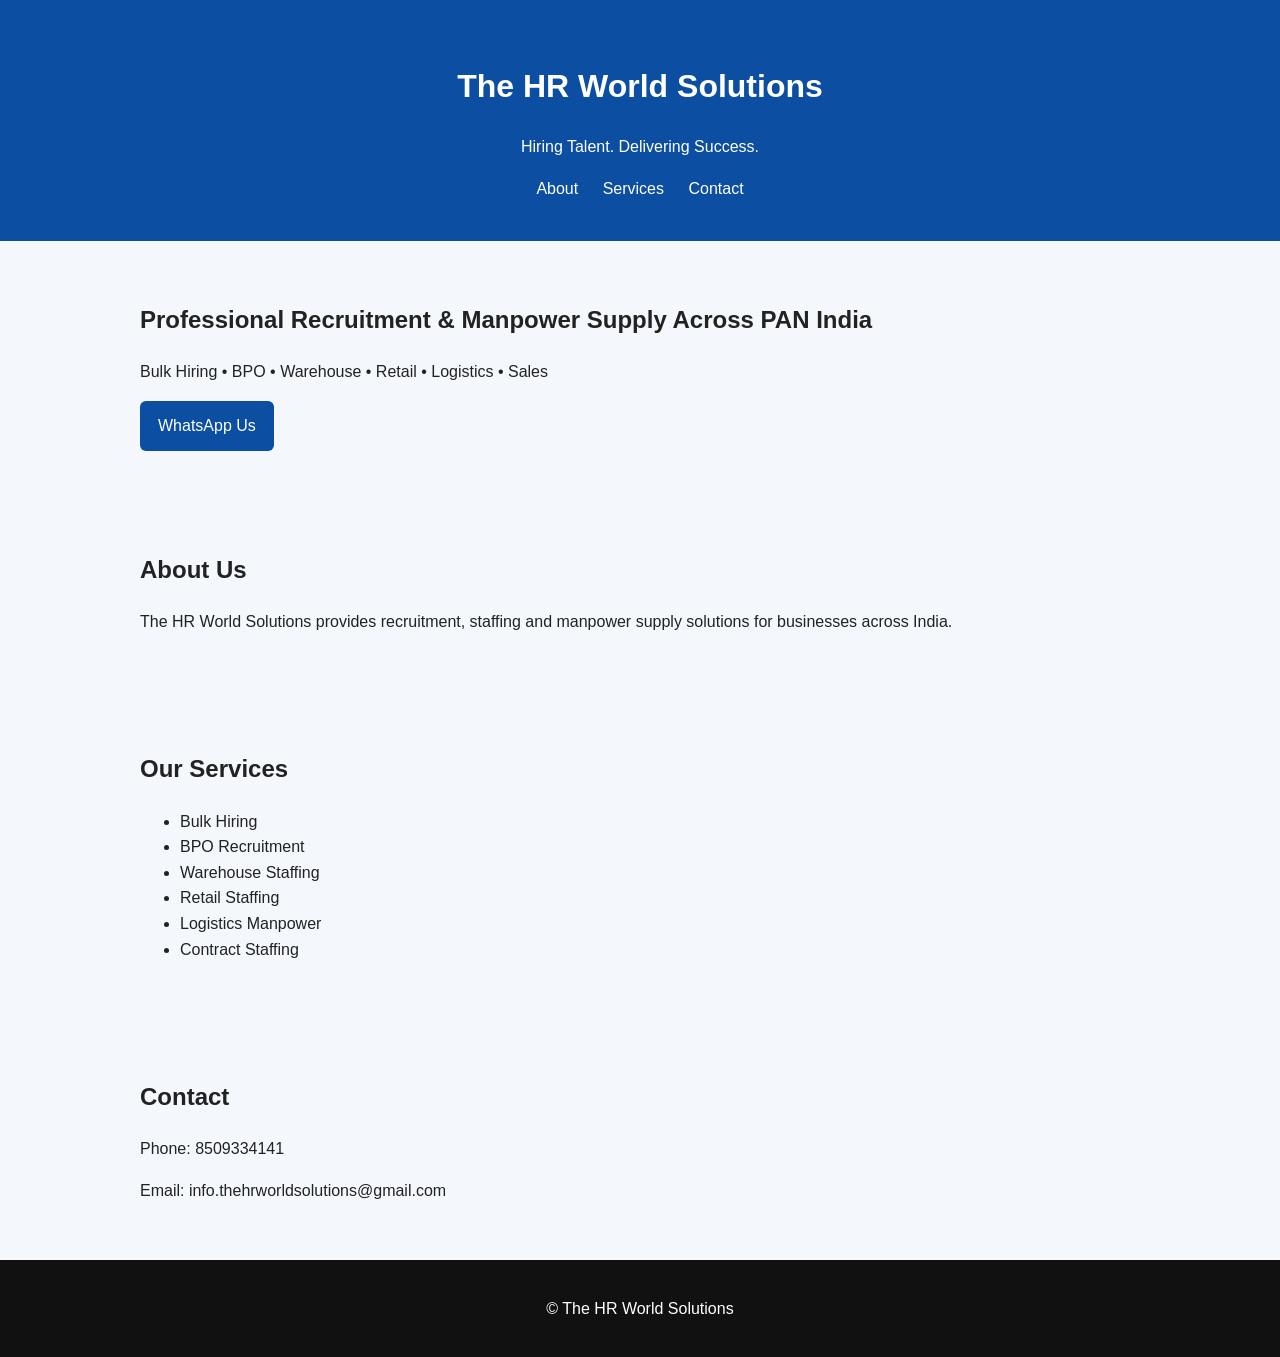
==== index.html @ 797f1b2f "Add files via upload" ====
<!DOCTYPE html>
<html lang="en">
<head>
<meta charset="UTF-8">
<meta name="viewport" content="width=device-width, initial-scale=1.0">
<title>The HR World Solutions</title>
<link rel="stylesheet" href="style.css">
</head>
<body>
<header>
<h1>The HR World Solutions</h1>
<p>Hiring Talent. Delivering Success.</p>
<nav>
<a href="#about">About</a>
<a href="#services">Services</a>
<a href="#contact">Contact</a>
</nav>
</header>

<section id="hero">
<h2>Professional Recruitment & Manpower Supply Across PAN India</h2>
<p>Bulk Hiring • BPO • Warehouse • Retail • Logistics • Sales</p>
<a class="btn" href="https://wa.me/918509334141">WhatsApp Us</a>
</section>

<section id="about">
<h2>About Us</h2>
<p>The HR World Solutions provides recruitment, staffing and manpower supply solutions for businesses across India.</p>
</section>

<section id="services">
<h2>Our Services</h2>
<ul>
<li>Bulk Hiring</li>
<li>BPO Recruitment</li>
<li>Warehouse Staffing</li>
<li>Retail Staffing</li>
<li>Logistics Manpower</li>
<li>Contract Staffing</li>
</ul>
</section>

<section id="contact">
<h2>Contact</h2>
<p>Phone: 8509334141</p>
<p>Email: info.thehrworldsolutions@gmail.com</p>
</section>

<footer>
<p>© The HR World Solutions</p>
</footer>
</body>
</html>
---- style.css ----
body{font-family:Arial,sans-serif;margin:0;line-height:1.6;background:#f4f8fc;color:#222}
header{background:#0b4ea2;color:#fff;text-align:center;padding:40px 20px}
nav a{color:#fff;margin:0 10px;text-decoration:none}
section{padding:40px 20px;max-width:1000px;margin:auto}
.btn{display:inline-block;background:#0b4ea2;color:#fff;padding:12px 18px;text-decoration:none;border-radius:6px}
footer{background:#111;color:#fff;text-align:center;padding:20px}
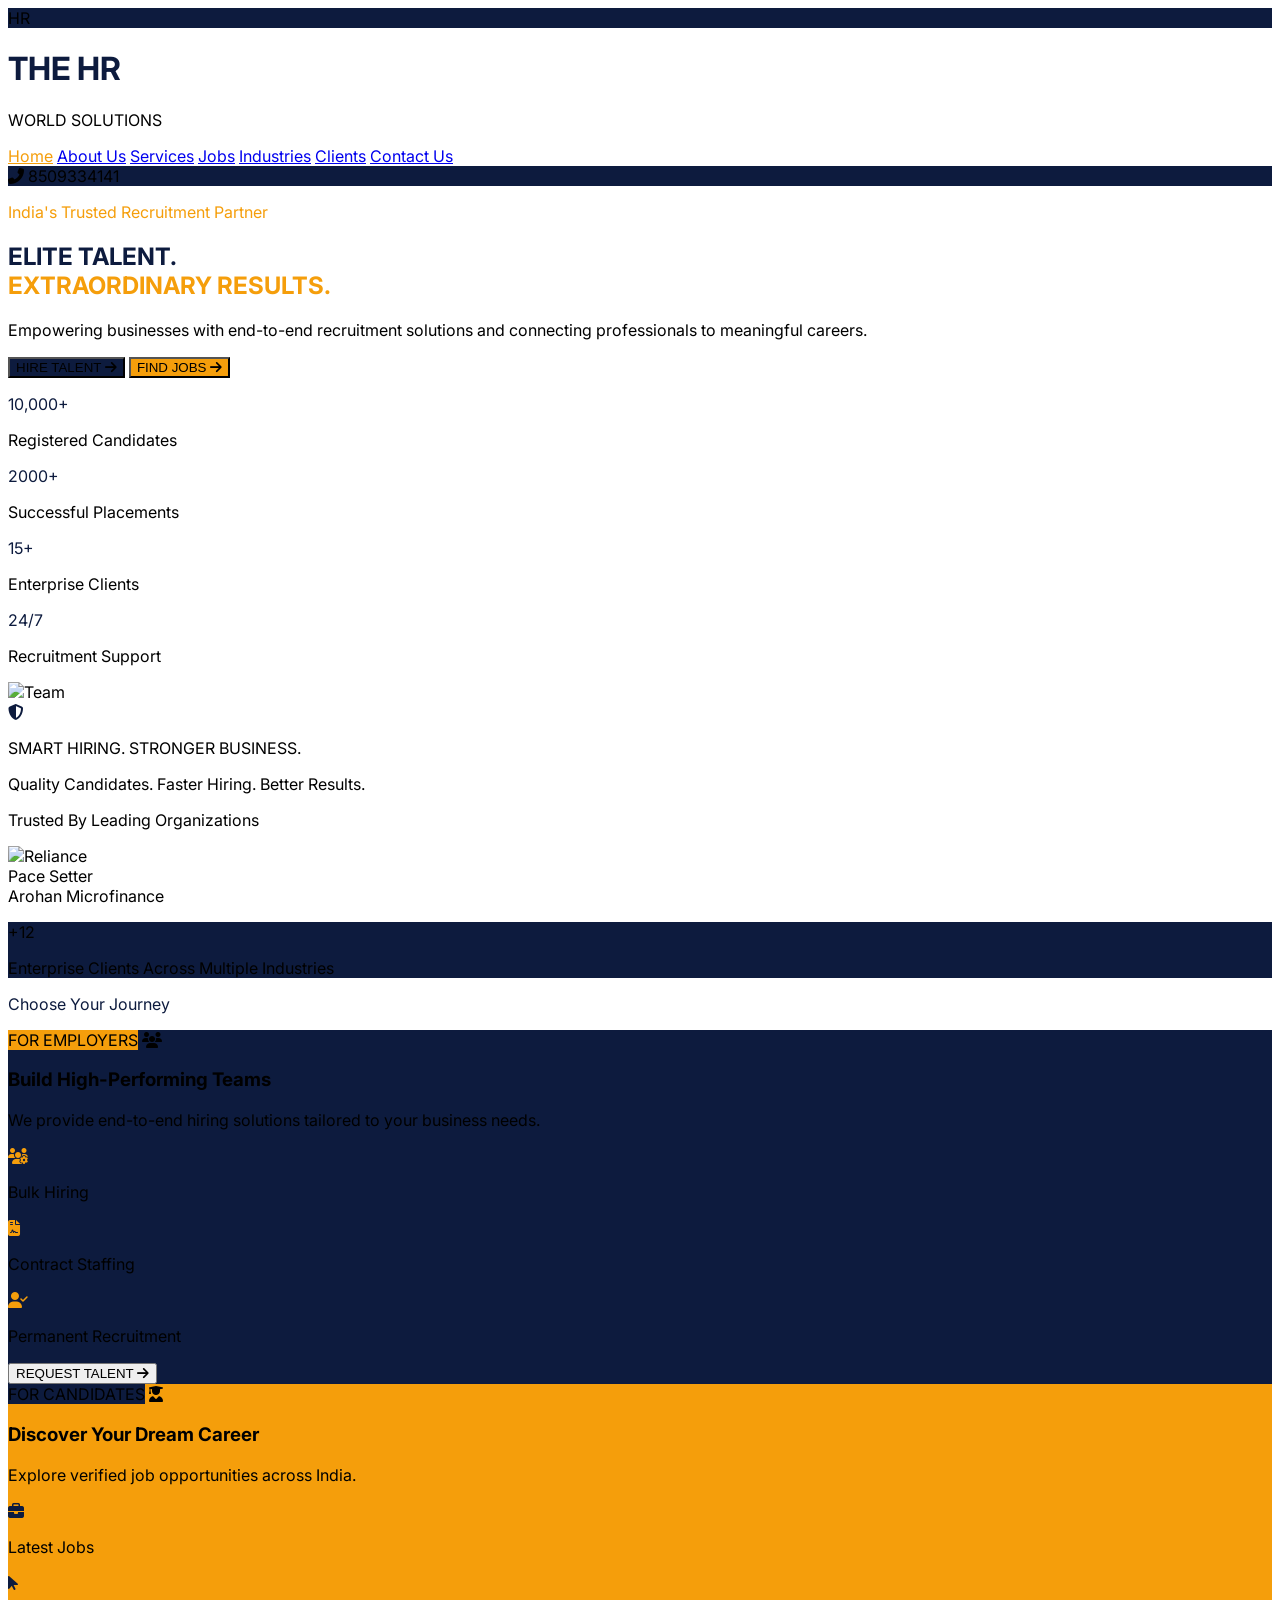
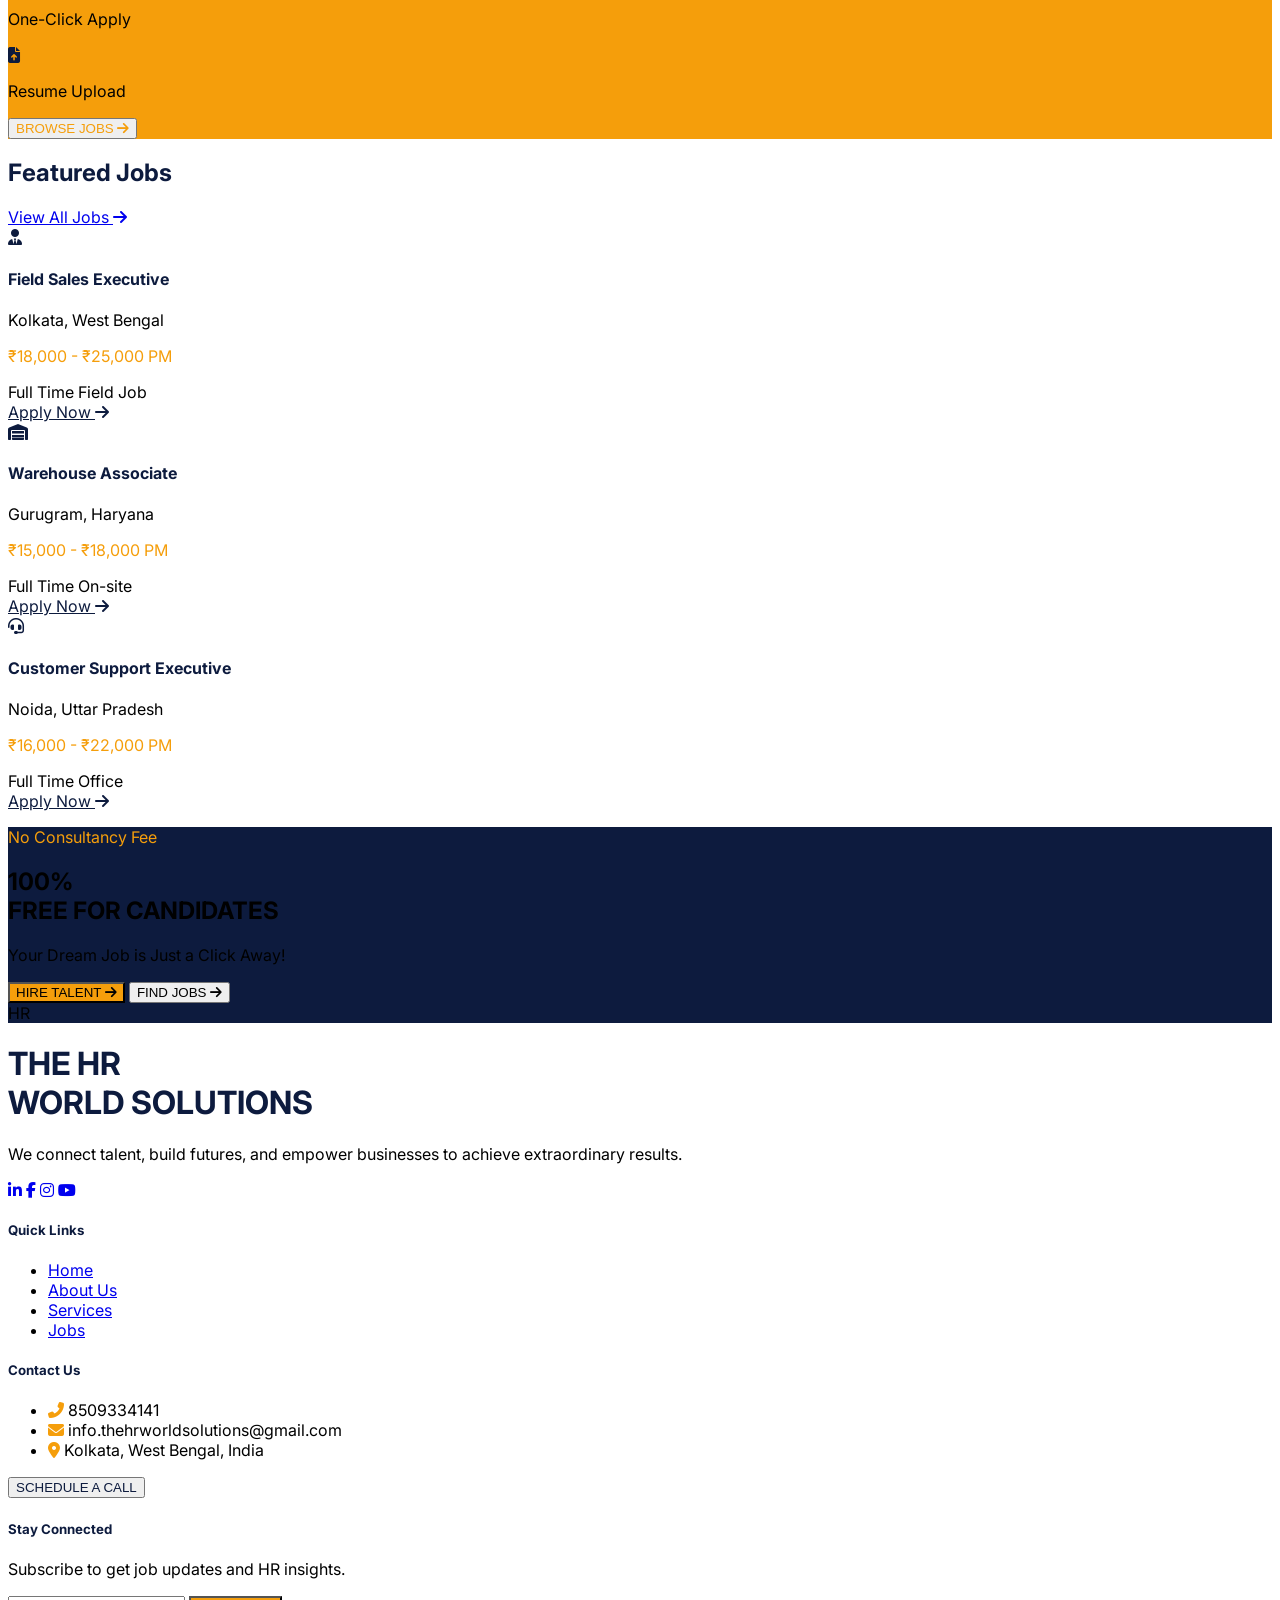
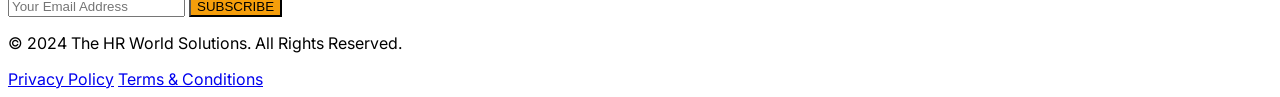
==== commit 854ecd06: "Update index.html" ====
--- a/index.html
+++ b/index.html
@@ -1,53 +1,290 @@
 <!DOCTYPE html>
 <html lang="en">
 <head>
-<meta charset="UTF-8">
-<meta name="viewport" content="width=device-width, initial-scale=1.0">
-<title>The HR World Solutions</title>
-<link rel="stylesheet" href="style.css">
+    <meta charset="UTF-8">
+    <meta name="viewport" content="width=device-width, initial-scale=1.0">
+    <title>The HR World Solutions | Elite Talent</title>
+    <script src="https://cdn.tailwindcss.com"></script>
+    <link rel="stylesheet" href="https://cdnjs.cloudflare.com/ajax/libs/font-awesome/6.4.0/css/all.min.css">
+    <link href="https://fonts.googleapis.com/css2?family=Inter:wght@300;400;600;700;800&display=swap" rel="stylesheet">
+    <style>
+        body { font-family: 'Inter', sans-serif; }
+        .bg-hr-blue { background-color: #0d1b3e; }
+        .text-hr-blue { color: #0d1b3e; }
+        .bg-hr-orange { background-color: #f59e0b; }
+        .text-hr-orange { color: #f59e0b; }
+        .hero-gradient { background: linear-gradient(rgba(255,255,255,0.8), rgba(255,255,255,0.8)), url('https://images.unsplash.com/photo-1600880212340-02d9565039c5?auto=format&fit=crop&q=80&w=1920'); background-size: cover; background-position: center; }
+    </style>
 </head>
-<body>
-<header>
-<h1>The HR World Solutions</h1>
-<p>Hiring Talent. Delivering Success.</p>
-<nav>
-<a href="#about">About</a>
-<a href="#services">Services</a>
-<a href="#contact">Contact</a>
-</nav>
-</header>
-
-<section id="hero">
-<h2>Professional Recruitment & Manpower Supply Across PAN India</h2>
-<p>Bulk Hiring • BPO • Warehouse • Retail • Logistics • Sales</p>
-<a class="btn" href="https://wa.me/918509334141">WhatsApp Us</a>
-</section>
-
-<section id="about">
-<h2>About Us</h2>
-<p>The HR World Solutions provides recruitment, staffing and manpower supply solutions for businesses across India.</p>
-</section>
-
-<section id="services">
-<h2>Our Services</h2>
-<ul>
-<li>Bulk Hiring</li>
-<li>BPO Recruitment</li>
-<li>Warehouse Staffing</li>
-<li>Retail Staffing</li>
-<li>Logistics Manpower</li>
-<li>Contract Staffing</li>
-</ul>
-</section>
-
-<section id="contact">
-<h2>Contact</h2>
-<p>Phone: 8509334141</p>
-<p>Email: info.thehrworldsolutions@gmail.com</p>
-</section>
-
-<footer>
-<p>© The HR World Solutions</p>
-</footer>
+<body class="bg-gray-50">
+
+    <!-- Header / Navbar -->
+    <header class="bg-white shadow-sm sticky top-0 z-50">
+        <div class="container mx-auto px-4 py-3 flex justify-between items-center">
+            <div class="flex items-center gap-2">
+                <div class="w-10 h-10 bg-hr-blue rounded-full flex items-center justify-center text-white font-bold">HR</div>
+                <div>
+                    <h1 class="text-lg font-extrabold text-hr-blue leading-none">THE HR</h1>
+                    <p class="text-[10px] text-gray-500 tracking-widest">WORLD SOLUTIONS</p>
+                </div>
+            </div>
+            <nav class="hidden md:flex space-x-6 text-sm font-semibold text-gray-700">
+                <a href="#" class="text-hr-orange border-b-2 border-hr-orange">Home</a>
+                <a href="#" class="hover:text-hr-orange">About Us</a>
+                <a href="#" class="hover:text-hr-orange">Services</a>
+                <a href="#" class="hover:text-hr-orange">Jobs</a>
+                <a href="#" class="hover:text-hr-orange">Industries</a>
+                <a href="#" class="hover:text-hr-orange">Clients</a>
+                <a href="#" class="hover:text-hr-orange">Contact Us</a>
+            </nav>
+            <div class="bg-hr-blue text-white px-4 py-2 rounded-full flex items-center gap-2 font-bold">
+                <i class="fas fa-phone-alt"></i> 8509334141
+            </div>
+        </div>
+    </header>
+
+    <!-- Hero Section -->
+    <section class="hero-gradient py-20">
+        <div class="container mx-auto px-4 flex flex-col md:flex-row items-center">
+            <div class="md:w-1/2">
+                <p class="text-hr-orange font-bold text-sm tracking-widest uppercase mb-2">India's Trusted Recruitment Partner</p>
+                <h2 class="text-5xl md:text-6xl font-extrabold text-hr-blue mb-4">ELITE TALENT. <br><span class="text-hr-orange">EXTRAORDINARY RESULTS.</span></h2>
+                <p class="text-gray-600 text-lg mb-8 max-w-lg">Empowering businesses with end-to-end recruitment solutions and connecting professionals to meaningful careers.</p>
+                <div class="flex gap-4">
+                    <button class="bg-hr-blue text-white px-8 py-3 rounded font-bold flex items-center gap-2 hover:bg-opacity-90">HIRE TALENT <i class="fas fa-arrow-right"></i></button>
+                    <button class="bg-hr-orange text-white px-8 py-3 rounded font-bold flex items-center gap-2 hover:bg-opacity-90">FIND JOBS <i class="fas fa-arrow-right"></i></button>
+                </div>
+                
+                <!-- Quick Stats -->
+                <div class="grid grid-cols-2 md:grid-cols-4 gap-4 mt-12">
+                    <div class="text-center">
+                        <p class="text-2xl font-bold text-hr-blue">10,000+</p>
+                        <p class="text-xs text-gray-500">Registered Candidates</p>
+                    </div>
+                    <div class="text-center">
+                        <p class="text-2xl font-bold text-hr-blue">2000+</p>
+                        <p class="text-xs text-gray-500">Successful Placements</p>
+                    </div>
+                    <div class="text-center">
+                        <p class="text-2xl font-bold text-hr-blue">15+</p>
+                        <p class="text-xs text-gray-500">Enterprise Clients</p>
+                    </div>
+                    <div class="text-center">
+                        <p class="text-2xl font-bold text-hr-blue">24/7</p>
+                        <p class="text-xs text-gray-500">Recruitment Support</p>
+                    </div>
+                </div>
+            </div>
+            <div class="md:w-1/2 mt-12 md:mt-0 relative">
+                <img src="https://images.unsplash.com/photo-1521737711867-e3b97375f902?auto=format&fit=crop&q=80&w=800" alt="Team" class="rounded-lg shadow-2xl">
+                <!-- Floating Card -->
+                <div class="absolute -bottom-6 -left-6 bg-white p-4 rounded shadow-xl border-l-4 border-hr-blue max-w-xs hidden md:block">
+                    <div class="flex items-center gap-3">
+                        <i class="fas fa-shield-alt text-hr-blue text-2xl"></i>
+                        <div>
+                            <p class="font-bold text-sm">SMART HIRING. STRONGER BUSINESS.</p>
+                            <p class="text-[10px] text-gray-500">Quality Candidates. Faster Hiring. Better Results.</p>
+                        </div>
+                    </div>
+                </div>
+            </div>
+        </div>
+    </section>
+
+    <!-- Trusted By Section -->
+    <section class="py-10 bg-white border-b">
+        <div class="container mx-auto px-4">
+            <p class="text-center text-xs font-bold text-gray-400 uppercase tracking-widest mb-6">Trusted By Leading Organizations</p>
+            <div class="flex flex-wrap justify-center items-center gap-8 md:gap-16 opacity-70">
+                <img src="https://upload.wikimedia.org/wikipedia/commons/e/ee/Reliance_Industries_Logo.svg" alt="Reliance" class="h-8">
+                <div class="font-bold text-xl text-gray-400 italic">Pace Setter</div>
+                <div class="font-bold text-xl text-gray-400">Arohan <span class="text-xs block font-normal">Microfinance</span></div>
+                <div class="bg-hr-blue text-white px-6 py-3 rounded text-center">
+                    <p class="text-xl font-bold">+12</p>
+                    <p class="text-[10px] uppercase">Enterprise Clients Across Multiple Industries</p>
+                </div>
+            </div>
+        </div>
+    </section>
+
+    <!-- Journey Section -->
+    <section class="py-16">
+        <div class="container mx-auto px-4">
+            <div class="text-center mb-12">
+                <p class="text-hr-blue font-bold tracking-widest mb-2 uppercase text-sm">Choose Your Journey</p>
+                <div class="h-1 w-20 bg-hr-orange mx-auto"></div>
+            </div>
+            <div class="grid md:grid-cols-2 gap-8">
+                <!-- For Employers -->
+                <div class="bg-hr-blue text-white rounded-xl p-10 flex flex-col justify-between">
+                    <div>
+                        <div class="flex items-center gap-4 mb-6">
+                            <span class="bg-hr-orange text-white text-[10px] font-bold px-3 py-1 rounded">FOR EMPLOYERS</span>
+                            <i class="fas fa-users text-4xl"></i>
+                        </div>
+                        <h3 class="text-3xl font-bold mb-4">Build High-Performing Teams</h3>
+                        <p class="text-gray-300 mb-8">We provide end-to-end hiring solutions tailored to your business needs.</p>
+                        <div class="grid grid-cols-3 gap-4 mb-8 text-center text-[10px]">
+                            <div><i class="fas fa-users-cog text-2xl mb-2 text-hr-orange"></i><p>Bulk Hiring</p></div>
+                            <div><i class="fas fa-file-contract text-2xl mb-2 text-hr-orange"></i><p>Contract Staffing</p></div>
+                            <div><i class="fas fa-user-check text-2xl mb-2 text-hr-orange"></i><p>Permanent Recruitment</p></div>
+                        </div>
+                    </div>
+                    <button class="border border-white text-white px-6 py-2 rounded-full w-max hover:bg-white hover:text-hr-blue transition font-bold">REQUEST TALENT <i class="fas fa-arrow-right ml-2"></i></button>
+                </div>
+
+                <!-- For Candidates -->
+                <div class="bg-hr-orange text-white rounded-xl p-10 flex flex-col justify-between">
+                    <div>
+                        <div class="flex items-center gap-4 mb-6">
+                            <span class="bg-hr-blue text-white text-[10px] font-bold px-3 py-1 rounded">FOR CANDIDATES</span>
+                            <i class="fas fa-user-graduate text-4xl"></i>
+                        </div>
+                        <h3 class="text-3xl font-bold mb-4">Discover Your Dream Career</h3>
+                        <p class="text-white/80 mb-8">Explore verified job opportunities across India.</p>
+                        <div class="grid grid-cols-3 gap-4 mb-8 text-center text-[10px]">
+                            <div><i class="fas fa-briefcase text-2xl mb-2 text-hr-blue"></i><p>Latest Jobs</p></div>
+                            <div><i class="fas fa-mouse-pointer text-2xl mb-2 text-hr-blue"></i><p>One-Click Apply</p></div>
+                            <div><i class="fas fa-file-upload text-2xl mb-2 text-hr-blue"></i><p>Resume Upload</p></div>
+                        </div>
+                    </div>
+                    <button class="bg-white text-hr-orange px-6 py-2 rounded-full w-max shadow hover:bg-gray-100 transition font-bold">BROWSE JOBS <i class="fas fa-arrow-right ml-2"></i></button>
+                </div>
+            </div>
+        </div>
+    </section>
+
+    <!-- Jobs Section -->
+    <section class="py-16 bg-white">
+        <div class="container mx-auto px-4">
+            <div class="flex justify-between items-end mb-10">
+                <div>
+                    <h2 class="text-2xl font-bold text-hr-blue uppercase tracking-wide">Featured Jobs</h2>
+                    <div class="h-1 w-12 bg-hr-orange mt-2"></div>
+                </div>
+                <a href="#" class="text-gray-500 font-bold hover:text-hr-orange">View All Jobs <i class="fas fa-arrow-right ml-1"></i></a>
+            </div>
+            <div class="grid md:grid-cols-3 gap-6">
+                <!-- Job Card 1 -->
+                <div class="border rounded-lg p-6 hover:shadow-lg transition">
+                    <div class="flex items-start gap-4 mb-4">
+                        <div class="w-12 h-12 bg-gray-100 rounded flex items-center justify-center text-hr-blue text-xl"><i class="fas fa-user-tie"></i></div>
+                        <div>
+                            <h4 class="font-bold text-hr-blue">Field Sales Executive</h4>
+                            <p class="text-xs text-gray-500">Kolkata, West Bengal</p>
+                        </div>
+                    </div>
+                    <p class="text-hr-orange font-bold mb-4">₹18,000 - ₹25,000 PM</p>
+                    <div class="flex gap-2 mb-6">
+                        <span class="text-[10px] bg-gray-100 px-2 py-1 rounded">Full Time</span>
+                        <span class="text-[10px] bg-gray-100 px-2 py-1 rounded">Field Job</span>
+                    </div>
+                    <a href="#" class="text-hr-blue text-sm font-bold flex items-center gap-1">Apply Now <i class="fas fa-arrow-right text-[10px]"></i></a>
+                </div>
+                <!-- Job Card 2 -->
+                <div class="border rounded-lg p-6 hover:shadow-lg transition">
+                    <div class="flex items-start gap-4 mb-4">
+                        <div class="w-12 h-12 bg-gray-100 rounded flex items-center justify-center text-hr-blue text-xl"><i class="fas fa-warehouse"></i></div>
+                        <div>
+                            <h4 class="font-bold text-hr-blue">Warehouse Associate</h4>
+                            <p class="text-xs text-gray-500">Gurugram, Haryana</p>
+                        </div>
+                    </div>
+                    <p class="text-hr-orange font-bold mb-4">₹15,000 - ₹18,000 PM</p>
+                    <div class="flex gap-2 mb-6">
+                        <span class="text-[10px] bg-gray-100 px-2 py-1 rounded">Full Time</span>
+                        <span class="text-[10px] bg-gray-100 px-2 py-1 rounded">On-site</span>
+                    </div>
+                    <a href="#" class="text-hr-blue text-sm font-bold flex items-center gap-1">Apply Now <i class="fas fa-arrow-right text-[10px]"></i></a>
+                </div>
+                <!-- Job Card 3 -->
+                <div class="border rounded-lg p-6 hover:shadow-lg transition">
+                    <div class="flex items-start gap-4 mb-4">
+                        <div class="w-12 h-12 bg-gray-100 rounded flex items-center justify-center text-hr-blue text-xl"><i class="fas fa-headset"></i></div>
+                        <div>
+                            <h4 class="font-bold text-hr-blue">Customer Support Executive</h4>
+                            <p class="text-xs text-gray-500">Noida, Uttar Pradesh</p>
+                        </div>
+                    </div>
+                    <p class="text-hr-orange font-bold mb-4">₹16,000 - ₹22,000 PM</p>
+                    <div class="flex gap-2 mb-6">
+                        <span class="text-[10px] bg-gray-100 px-2 py-1 rounded">Full Time</span>
+                        <span class="text-[10px] bg-gray-100 px-2 py-1 rounded">Office</span>
+                    </div>
+                    <a href="#" class="text-hr-blue text-sm font-bold flex items-center gap-1">Apply Now <i class="fas fa-arrow-right text-[10px]"></i></a>
+                </div>
+            </div>
+        </div>
+    </section>
+
+    <!-- Footer Banner Section (Consultancy Fee) -->
+    <section class="bg-hr-blue py-10 relative overflow-hidden">
+        <div class="container mx-auto px-4 flex flex-col md:flex-row items-center justify-between text-white relative z-10">
+            <div class="mb-8 md:mb-0">
+                <p class="text-hr-orange font-bold tracking-widest uppercase mb-2">No Consultancy Fee</p>
+                <h2 class="text-5xl font-extrabold mb-4">100% <br> <span class="text-2xl font-light">FREE FOR CANDIDATES</span></h2>
+                <p class="text-gray-400">Your Dream Job is Just a Click Away!</p>
+            </div>
+            <div class="flex gap-4">
+                <button class="bg-hr-orange text-white px-8 py-3 rounded font-bold hover:bg-opacity-90">HIRE TALENT <i class="fas fa-arrow-right ml-1"></i></button>
+                <button class="border border-white text-white px-8 py-3 rounded font-bold hover:bg-white hover:text-hr-blue transition">FIND JOBS <i class="fas fa-arrow-right ml-1"></i></button>
+            </div>
+        </div>
+        <!-- Decorative Circle -->
+        <div class="absolute right-0 top-0 w-64 h-64 border-2 border-hr-orange rounded-full -mr-32 -mt-32 opacity-20"></div>
+    </section>
+
+    <!-- Footer -->
+    <footer class="bg-white pt-16 pb-8 border-t">
+        <div class="container mx-auto px-4 grid grid-cols-1 md:grid-cols-4 gap-12 mb-12">
+            <div>
+                <div class="flex items-center gap-2 mb-4">
+                    <div class="w-8 h-8 bg-hr-blue rounded-full flex items-center justify-center text-white text-xs font-bold">HR</div>
+                    <h1 class="text-sm font-extrabold text-hr-blue leading-none">THE HR <br><span class="text-[8px] text-gray-500 tracking-widest">WORLD SOLUTIONS</span></h1>
+                </div>
+                <p class="text-xs text-gray-500 mb-6">We connect talent, build futures, and empower businesses to achieve extraordinary results.</p>
+                <div class="flex gap-3">
+                    <a href="#" class="w-8 h-8 rounded-full border flex items-center justify-center text-gray-400 hover:text-hr-blue transition"><i class="fab fa-linkedin-in"></i></a>
+                    <a href="#" class="w-8 h-8 rounded-full border flex items-center justify-center text-gray-400 hover:text-hr-blue transition"><i class="fab fa-facebook-f"></i></a>
+                    <a href="#" class="w-8 h-8 rounded-full border flex items-center justify-center text-gray-400 hover:text-hr-blue transition"><i class="fab fa-instagram"></i></a>
+                    <a href="#" class="w-8 h-8 rounded-full border flex items-center justify-center text-gray-400 hover:text-hr-blue transition"><i class="fab fa-youtube"></i></a>
+                </div>
+            </div>
+            <div>
+                <h5 class="font-bold text-hr-blue mb-4 uppercase text-xs tracking-widest">Quick Links</h5>
+                <ul class="text-xs text-gray-500 space-y-2">
+                    <li><a href="#" class="hover:text-hr-orange">Home</a></li>
+                    <li><a href="#" class="hover:text-hr-orange">About Us</a></li>
+                    <li><a href="#" class="hover:text-hr-orange">Services</a></li>
+                    <li><a href="#" class="hover:text-hr-orange">Jobs</a></li>
+                </ul>
+            </div>
+            <div>
+                <h5 class="font-bold text-hr-blue mb-4 uppercase text-xs tracking-widest">Contact Us</h5>
+                <ul class="text-xs text-gray-500 space-y-3">
+                    <li class="flex items-center gap-2"><i class="fas fa-phone-alt text-hr-orange"></i> 8509334141</li>
+                    <li class="flex items-center gap-2"><i class="fas fa-envelope text-hr-orange"></i> info.thehrworldsolutions@gmail.com</li>
+                    <li class="flex items-start gap-2"><i class="fas fa-map-marker-alt text-hr-orange"></i> Kolkata, West Bengal, India</li>
+                </ul>
+                <button class="mt-6 border border-hr-blue text-hr-blue px-4 py-2 rounded-full text-xs font-bold hover:bg-hr-blue hover:text-white transition">SCHEDULE A CALL</button>
+            </div>
+            <div>
+                <h5 class="font-bold text-hr-blue mb-4 uppercase text-xs tracking-widest">Stay Connected</h5>
+                <p class="text-xs text-gray-500 mb-4">Subscribe to get job updates and HR insights.</p>
+                <div class="flex border rounded-full overflow-hidden">
+                    <input type="email" placeholder="Your Email Address" class="flex-grow px-4 py-2 text-xs outline-none">
+                    <button class="bg-hr-orange text-white px-4 py-2 text-xs font-bold">SUBSCRIBE</button>
+                </div>
+            </div>
+        </div>
+        <div class="container mx-auto px-4 border-t pt-8 flex flex-col md:flex-row justify-between items-center text-[10px] text-gray-400">
+            <p>&copy; 2024 The HR World Solutions. All Rights Reserved.</p>
+            <div class="flex gap-4 mt-4 md:mt-0">
+                <a href="#">Privacy Policy</a>
+                <a href="#">Terms & Conditions</a>
+            </div>
+        </div>
+    </footer>
+
 </body>
 </html>
